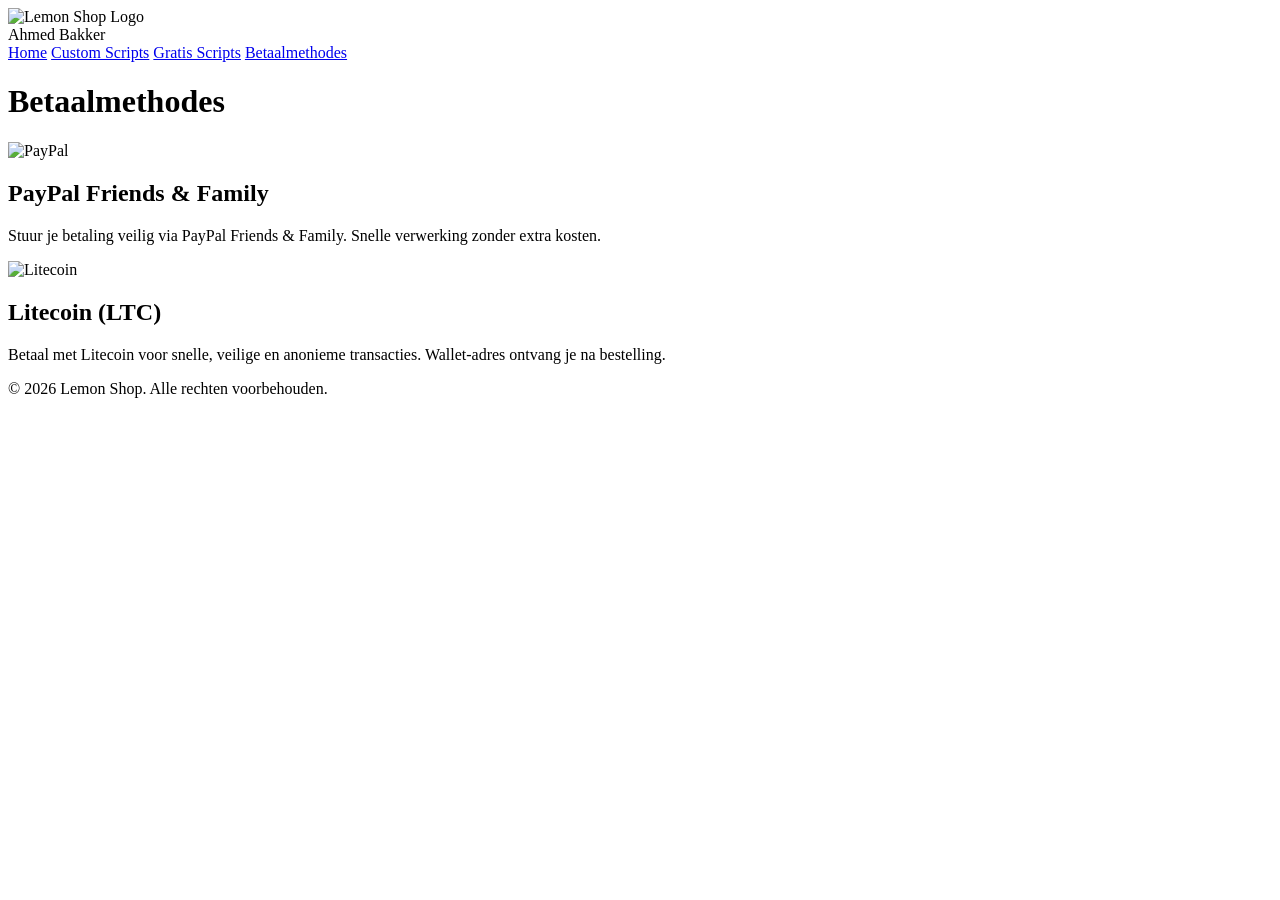
==== betaalmethodes.html @ abbf8e7f "Add files via upload" ====
<!DOCTYPE html>
<html lang="nl">
<head>
<meta charset="UTF-8">
<meta name="viewport" content="width=device-width, initial-scale=1.0">
<title>Lemon Shop - Betaalmethodes</title>
<link rel="stylesheet" href="css/style.css">
<link rel="icon" href="images/favicon.png">
</head>
<body>
<header>
    <img src="images/favicon.png" alt="Lemon Shop Logo">
    <div class="owner-name">Ahmed Bakker</div>
    <nav>
        <a href="index.html">Home</a>
        <a href="customscripts.html">Custom Scripts</a>
        <a href="gratisscripts.html">Gratis Scripts</a>
        <a href="betaalmethodes.html">Betaalmethodes</a>
    </nav>
</header>

<main>
    <h1>Betaalmethodes</h1>
    <div class="products">
        <article class="product-card">
            <img src="images/paypal.png" alt="PayPal">
            <h2>PayPal Friends & Family</h2>
            <p>Stuur je betaling veilig via PayPal Friends & Family. Snelle verwerking zonder extra kosten.</p>
        </article>

        <article class="product-card">
            <img src="images/ltc.png" alt="Litecoin">
            <h2>Litecoin (LTC)</h2>
            <p>Betaal met Litecoin voor snelle, veilige en anonieme transacties. Wallet-adres ontvang je na bestelling.</p>
        </article>
    </div>
</main>

<footer>
    © 2026 Lemon Shop. Alle rechten voorbehouden.
</footer>
</body>
</html>
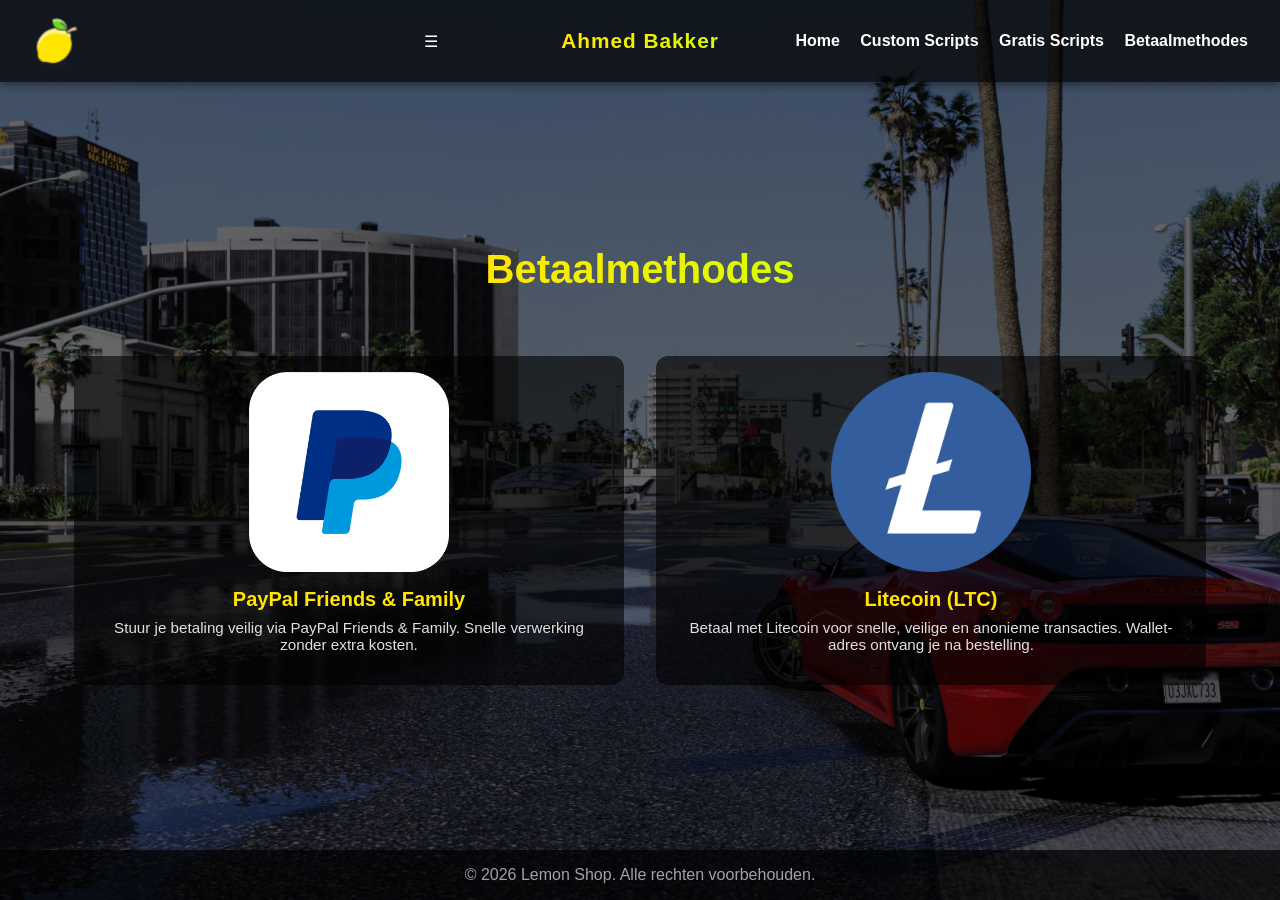
==== commit e1316b87: "Update betaalmethodes.html" ====
--- a/betaalmethodes.html
+++ b/betaalmethodes.html
@@ -11,6 +11,7 @@
 <header>
     <img src="images/favicon.png" alt="Lemon Shop Logo">
     <div class="owner-name">Ahmed Bakker</div>
+    <div class="menu-toggle">☰</div>
     <nav>
         <a href="index.html">Home</a>
         <a href="customscripts.html">Custom Scripts</a>
@@ -39,5 +40,26 @@
 <footer>
     © 2026 Lemon Shop. Alle rechten voorbehouden.
 </footer>
+
+<script>
+document.addEventListener('DOMContentLoaded', function() {
+    const toggle = document.querySelector(".menu-toggle");
+    const nav = document.querySelector("nav");
+
+    // Open/close menu bij klikken op hamburger
+    toggle.addEventListener("click", function(e){
+        nav.classList.toggle("active");
+        e.stopPropagation(); // voorkomt dat click buiten menu het meteen sluit
+    });
+
+    // Sluit menu als je buiten klikt
+    document.addEventListener("click", function(e) {
+        if(nav.classList.contains("active") && !nav.contains(e.target) && e.target !== toggle) {
+            nav.classList.remove("active");
+        }
+    });
+});
+</script>
+
 </body>
 </html>
--- a/css/style.css
+++ b/css/style.css
@@ -0,0 +1,278 @@
+* { margin:0; padding:0; box-sizing:border-box; font-family:'Poppins', sans-serif; }
+body {
+    min-height:100vh;
+    display:flex;
+    flex-direction:column;
+    align-items:center;
+    background: linear-gradient(135deg,#0f172a,#1e293b);
+    color:white;
+}
+header {
+    width:100%;
+    padding:1rem 2rem;
+    display:flex;
+    justify-content:space-between;
+    align-items:center;
+    background: rgba(0,0,0,0.7);
+    box-shadow:0 2px 10px rgba(0,0,0,0.5);
+    position:sticky;
+    top:0;
+    z-index:100;
+}
+header img { height:50px; }
+nav a {
+    text-decoration:none;
+    color:white;
+    margin-left:1rem;
+    font-weight:bold;
+    transition:0.2s;
+}
+nav a:hover { color:#ffe500; }
+main { flex:1; display:flex; flex-direction:column; align-items:center; justify-content:center; text-align:center; padding:2rem; }
+h1 { font-size:2.5rem; margin-bottom:2rem; background: linear-gradient(to right,#ffe600,#d9ff00); -webkit-background-clip:text; color:transparent; }
+.discord-links { display:flex; flex-wrap:wrap; justify-content:center; gap:1rem; margin-bottom:2rem; }
+.discord-links a {
+    background:#5865F2;
+    color:white;
+    padding:0.75rem 1.5rem;
+    border-radius:10px;
+    font-weight:bold;
+    box-shadow:0 0 15px rgba(88,101,242,0.5);
+    transition:0.2s;
+}
+.discord-links a:hover { transform:scale(1.05); box-shadow:0 0 25px rgba(88,101,242,0.7); }
+.connect-btn {
+    display:inline-block;
+    background:linear-gradient(to right,#10b981,#22c55e);
+    padding:1rem 2rem;
+    border-radius:12px;
+    font-size:1.25rem;
+    font-weight:bold;
+    text-decoration:none;
+    transition:0.2s;
+}
+.connect-btn:hover { transform:scale(1.05); box-shadow:0 0 30px rgba(16,185,129,0.7); }
+footer {
+    width:100%;
+    text-align:center;
+    padding:1rem;
+    background: rgba(0,0,0,0.7);
+    color:#a1a1aa;
+}
+@media(max-width:600px){h1{font-size:2rem;}.discord-links{flex-direction:column;}.connect-btn{width:80%;}}
+
+/* Body achtergrondfoto met overlay */
+body {
+    min-height: 100vh;
+    display: flex;
+    flex-direction: column;
+    align-items: center;
+    color: white;
+    background: url('../images/bg.jpg') no-repeat center center fixed;
+    background-size: cover;
+    position: relative;
+}
+
+/* Overlay zodat content leesbaar blijft */
+body::before {
+    content: "";
+    position: absolute;
+    top: 0; left: 0; right: 0; bottom: 0;
+    background: rgba(0, 0, 0, 0.6); /* donkere overlay */
+    z-index: 0;
+}
+
+/* Zorg dat main content boven overlay staat */
+header, main, footer {
+    position: relative;
+    z-index: 1;
+}
+
+.products {
+    display: flex;
+    flex-wrap: wrap;
+    justify-content: center;
+    gap: 2rem;
+    margin-top: 2rem;
+    width: 100%;
+    align-items: stretch; /* zorgt dat alle product-cards dezelfde hoogte krijgen */
+}
+
+
+.product-card {
+    background: rgba(0,0,0,0.6);
+    border-radius: 12px;
+    overflow: hidden;
+    width: 100%;
+    max-width: 550px;
+    display: flex;
+    flex-direction: column;
+    justify-content: space-between; /* duwt de download button naar beneden */
+    text-align: center;
+    padding: 1rem;
+    transition: opacity 0.3s ease, transform 0.3s ease;
+}
+
+.product-card.hide {
+    display: none !important;  /* kaart volledig verbergen */
+}
+
+.product-card:hover {
+    transform: scale(1.05);
+    box-shadow: 0 0 35px rgba(255,255,255,0.3);
+}
+
+.product-card img {
+    width: 100%;
+    height: auto;             /* hoogte automatisch aanpassen */
+    max-height: 200px;        /* voorkom dat ze te groot worden */
+    object-fit: contain;       /* volledig zichtbaar, niet uitgerekt of bijgesneden */
+    border-radius: 12px;
+    margin-bottom: 1rem;
+    display: block;
+    margin-left: auto;
+    margin-right: auto;
+}
+
+.product-card h2 {
+    font-size: 1.25rem;
+    margin-bottom: 0.5rem;
+    color: #ffe500;
+}
+
+.product-card p {
+    font-size: 0.95rem;
+    color: #e0e0e0;
+    margin-bottom: 1rem;
+    flex-grow: 1; /* zorgt dat de description de ruimte opvult */
+}
+
+.product-card .price {
+    display: block;
+    font-weight: bold;
+    color: #10b981;
+    font-size: 1.2rem;
+    margin-top: auto;           /* prijs onderaan duwen */
+}
+
+
+body::-webkit-scrollbar {
+    width: 12px;              /* breedte van de scrollbar */
+}
+
+body::-webkit-scrollbar-track {
+    background: #000000;      /* kleur van het spoor */
+    border-radius: 0px;
+}
+
+body::-webkit-scrollbar-thumb {
+    background: #ffe500;      /* kleur van de “duim” */
+    border-radius: 6px;
+}
+
+body::-webkit-scrollbar-thumb:hover {
+    background: #ffe500;      /* kleur als je eroverheen hovert */
+}
+
+.owner-name{
+    position: absolute;
+    left: 50%;
+    transform: translateX(-50%);
+    font-size: 1.3rem;
+    font-weight: 600;
+    letter-spacing: 1px;
+    background: linear-gradient(to right,#ffe600,#d9ff00);
+    -webkit-background-clip: text;
+    color: transparent;
+}
+
+.product-card .download-btn {
+    display: inline-block;
+    background: linear-gradient(to right,#10b981,#22c55e);
+    padding: 0.75rem 1.5rem;
+    border-radius: 8px;
+    font-weight: bold;
+    text-decoration: none;
+    color: #ffe500;  
+    transition: 0.2s;
+}
+
+.product-card .download-btn:hover {
+    transform: scale(1.05);
+    box-shadow: 0 0 20px rgba(16,185,129,0.7);
+}
+
+.filter-buttons {
+    display: flex;
+    justify-content: center;
+    gap: 1rem;
+    margin-bottom: 2rem;
+    flex-wrap: wrap;
+}
+
+.filter-buttons button {
+    padding: 0.5rem 1rem;
+    border: none;
+    border-radius: 8px;
+    font-weight: bold;
+    cursor: pointer;
+    background: rgba(0,0,0,0.7);
+    color: white;
+    transition: 0.2s;
+}
+
+.filter-buttons button:hover,
+.filter-buttons button.active {
+    background: #ffe500;
+    color: black;
+}
+
+@media (max-width: 700px) {
+
+.products{
+    width:100%;
+    padding:0 10px;
+}
+
+.product-card{
+    width:100%;
+    max-width:100%;
+}
+
+}
+
+/* Mobiele header fix */
+@media (max-width:700px){
+
+header{
+    flex-wrap:wrap;
+    padding:0.8rem 1rem;
+}
+
+header img{
+    height:40px;
+}
+
+.owner-name{
+    position:static;
+    transform:none;
+    width:100%;
+    text-align:center;
+    margin-top:5px;
+    font-size:1rem;
+}
+
+nav{
+    width:100%;
+    display:flex;
+    justify-content:center;
+    flex-wrap:wrap;
+    margin-top:5px;
+}
+
+nav a{
+    margin:5px 8px;
+    font-size:0.9rem;
+}
+
+}
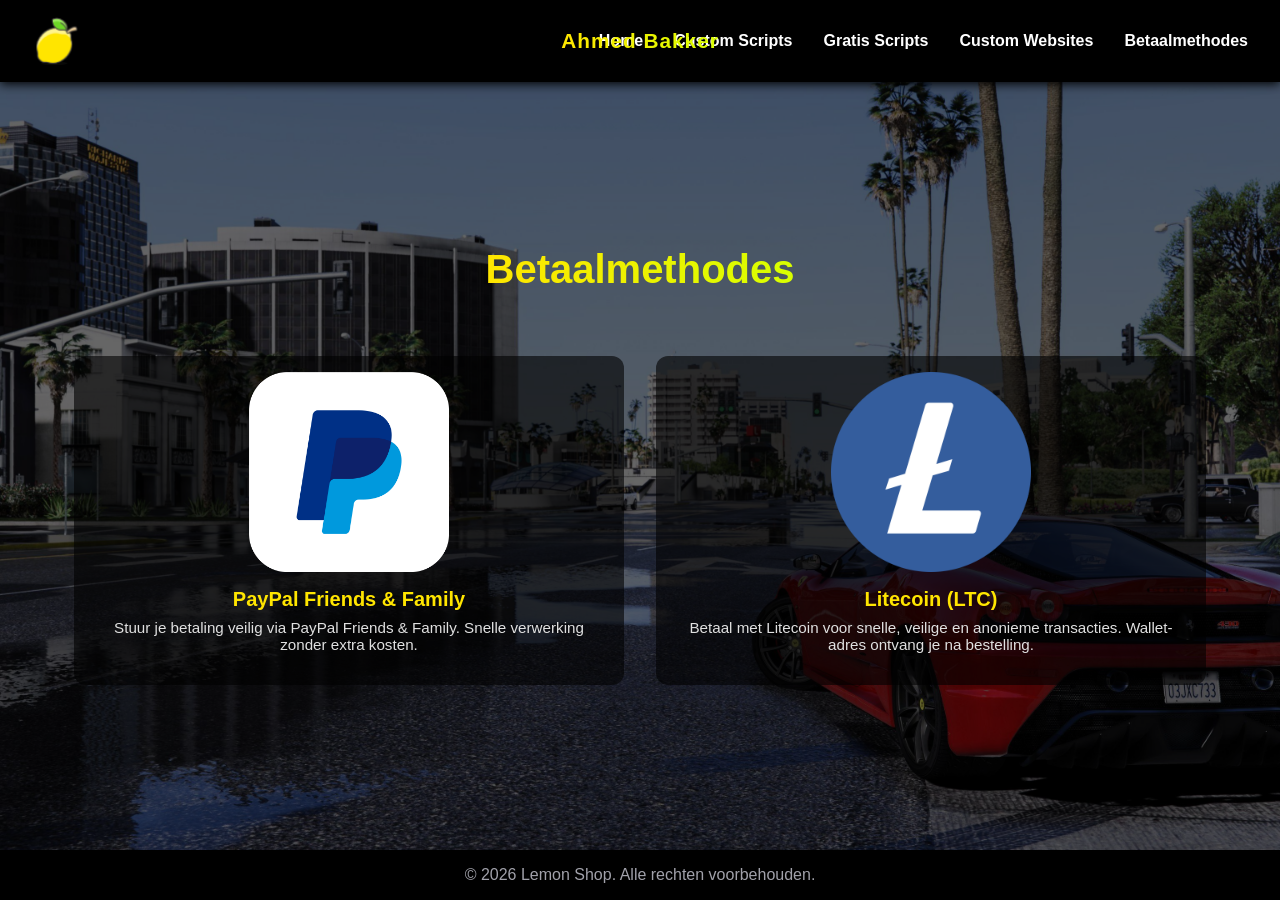
==== commit fd7f6d80: "Update betaalmethodes.html" ====
--- a/betaalmethodes.html
+++ b/betaalmethodes.html
@@ -16,6 +16,7 @@
         <a href="index.html">Home</a>
         <a href="customscripts.html">Custom Scripts</a>
         <a href="gratisscripts.html">Gratis Scripts</a>
+        <a href="customwebsites.html">Custom Websites</a>
         <a href="betaalmethodes.html">Betaalmethodes</a>
     </nav>
 </header>
--- a/css/style.css
+++ b/css/style.css
@@ -1,67 +1,10 @@
-* { margin:0; padding:0; box-sizing:border-box; font-family:'Poppins', sans-serif; }
-body {
-    min-height:100vh;
-    display:flex;
-    flex-direction:column;
-    align-items:center;
-    background: linear-gradient(135deg,#0f172a,#1e293b);
-    color:white;
-}
-header {
-    width:100%;
-    padding:1rem 2rem;
-    display:flex;
-    justify-content:space-between;
-    align-items:center;
-    background: rgba(0,0,0,0.7);
-    box-shadow:0 2px 10px rgba(0,0,0,0.5);
-    position:sticky;
-    top:0;
-    z-index:100;
-}
-header img { height:50px; }
-nav a {
-    text-decoration:none;
-    color:white;
-    margin-left:1rem;
-    font-weight:bold;
-    transition:0.2s;
-}
-nav a:hover { color:#ffe500; }
-main { flex:1; display:flex; flex-direction:column; align-items:center; justify-content:center; text-align:center; padding:2rem; }
-h1 { font-size:2.5rem; margin-bottom:2rem; background: linear-gradient(to right,#ffe600,#d9ff00); -webkit-background-clip:text; color:transparent; }
-.discord-links { display:flex; flex-wrap:wrap; justify-content:center; gap:1rem; margin-bottom:2rem; }
-.discord-links a {
-    background:#5865F2;
-    color:white;
-    padding:0.75rem 1.5rem;
-    border-radius:10px;
-    font-weight:bold;
-    box-shadow:0 0 15px rgba(88,101,242,0.5);
-    transition:0.2s;
-}
-.discord-links a:hover { transform:scale(1.05); box-shadow:0 0 25px rgba(88,101,242,0.7); }
-.connect-btn {
-    display:inline-block;
-    background:linear-gradient(to right,#10b981,#22c55e);
-    padding:1rem 2rem;
-    border-radius:12px;
-    font-size:1.25rem;
-    font-weight:bold;
-    text-decoration:none;
-    transition:0.2s;
-}
-.connect-btn:hover { transform:scale(1.05); box-shadow:0 0 30px rgba(16,185,129,0.7); }
-footer {
-    width:100%;
-    text-align:center;
-    padding:1rem;
-    background: rgba(0,0,0,0.7);
-    color:#a1a1aa;
-}
-@media(max-width:600px){h1{font-size:2rem;}.discord-links{flex-direction:column;}.connect-btn{width:80%;}}
-
-/* Body achtergrondfoto met overlay */
+* {
+    margin: 0;
+    padding: 0;
+    box-sizing: border-box;
+    font-family: 'Poppins', sans-serif;
+}
+
 body {
     min-height: 100vh;
     display: flex;
@@ -78,103 +21,38 @@
     content: "";
     position: absolute;
     top: 0; left: 0; right: 0; bottom: 0;
-    background: rgba(0, 0, 0, 0.6); /* donkere overlay */
+    background: rgba(0, 0, 0, 0.6);
     z-index: 0;
 }
 
-/* Zorg dat main content boven overlay staat */
+/* Header, main en footer boven overlay */
 header, main, footer {
     position: relative;
     z-index: 1;
 }
 
-.products {
-    display: flex;
-    flex-wrap: wrap;
-    justify-content: center;
-    gap: 2rem;
-    margin-top: 2rem;
-    width: 100%;
-    align-items: stretch; /* zorgt dat alle product-cards dezelfde hoogte krijgen */
-}
-
-
-.product-card {
-    background: rgba(0,0,0,0.6);
-    border-radius: 12px;
-    overflow: hidden;
-    width: 100%;
-    max-width: 550px;
-    display: flex;
-    flex-direction: column;
-    justify-content: space-between; /* duwt de download button naar beneden */
-    text-align: center;
-    padding: 1rem;
-    transition: opacity 0.3s ease, transform 0.3s ease;
-}
-
-.product-card.hide {
-    display: none !important;  /* kaart volledig verbergen */
-}
-
-.product-card:hover {
-    transform: scale(1.05);
-    box-shadow: 0 0 35px rgba(255,255,255,0.3);
-}
-
-.product-card img {
-    width: 100%;
-    height: auto;             /* hoogte automatisch aanpassen */
-    max-height: 200px;        /* voorkom dat ze te groot worden */
-    object-fit: contain;       /* volledig zichtbaar, niet uitgerekt of bijgesneden */
-    border-radius: 12px;
-    margin-bottom: 1rem;
-    display: block;
-    margin-left: auto;
-    margin-right: auto;
-}
-
-.product-card h2 {
-    font-size: 1.25rem;
-    margin-bottom: 0.5rem;
-    color: #ffe500;
-}
-
-.product-card p {
-    font-size: 0.95rem;
-    color: #e0e0e0;
-    margin-bottom: 1rem;
-    flex-grow: 1; /* zorgt dat de description de ruimte opvult */
-}
-
-.product-card .price {
-    display: block;
-    font-weight: bold;
-    color: #10b981;
-    font-size: 1.2rem;
-    margin-top: auto;           /* prijs onderaan duwen */
-}
-
-
-body::-webkit-scrollbar {
-    width: 12px;              /* breedte van de scrollbar */
-}
-
-body::-webkit-scrollbar-track {
-    background: #000000;      /* kleur van het spoor */
-    border-radius: 0px;
-}
-
-body::-webkit-scrollbar-thumb {
-    background: #ffe500;      /* kleur van de “duim” */
-    border-radius: 6px;
-}
-
-body::-webkit-scrollbar-thumb:hover {
-    background: #ffe500;      /* kleur als je eroverheen hovert */
-}
-
-.owner-name{
+/* Header */
+header {
+    width: 100vw;
+    max-width: 100%;
+    padding: 1rem 2rem;
+    display: flex;
+    justify-content: space-between;
+    align-items: center;
+    background: #000000;
+    box-shadow: 0 2px 10px #000000;
+    position: sticky;
+    top: 0;
+    z-index: 100;
+}
+
+header img {
+    height: 50px;
+    flex-shrink: 0;
+}
+
+/* Owner name gecentreerd op desktop */
+.owner-name {
     position: absolute;
     left: 50%;
     transform: translateX(-50%);
@@ -184,6 +62,167 @@
     background: linear-gradient(to right,#ffe600,#d9ff00);
     -webkit-background-clip: text;
     color: transparent;
+    white-space: nowrap;
+}
+
+/* Navigatie */
+nav {
+    display: flex;
+    align-items: center;
+    gap: 15px;
+}
+
+nav a {
+    text-decoration: none;
+    color: white;
+    margin-left: 1rem;
+    font-weight: bold;
+    transition: 0.2s;
+}
+
+nav a:hover {
+    color: #ffe500;
+}
+
+/* Hamburger menu */
+.menu-toggle {
+    display: none;
+    font-size: 28px;
+    cursor: pointer;
+    color: white;
+    user-select: none;
+    z-index: 101;
+}
+
+/* Main content */
+main {
+    flex: 1;
+    display: flex;
+    flex-direction: column;
+    align-items: center;
+    justify-content: center;
+    text-align: center;
+    padding: 2rem;
+}
+
+h1 {
+    font-size: 2.5rem;
+    margin-bottom: 2rem;
+    background: linear-gradient(to right,#ffe600,#d9ff00);
+    -webkit-background-clip: text;
+    color: transparent;
+}
+
+.discord-links {
+    display: flex;
+    flex-wrap: wrap;
+    justify-content: center;
+    gap: 1rem;
+    margin-bottom: 2rem;
+}
+
+.discord-links a {
+    background: #5865F2;
+    color: white;
+    padding: 0.75rem 1.5rem;
+    border-radius: 10px;
+    font-weight: bold;
+    box-shadow: 0 0 15px rgba(88,101,242,0.5);
+    transition: 0.2s;
+}
+
+.discord-links a:hover {
+    transform: scale(1.05);
+    box-shadow: 0 0 25px rgba(88,101,242,0.7);
+}
+
+.connect-btn {
+    display: inline-block;
+    background: linear-gradient(to right,#10b981,#22c55e);
+    padding: 1rem 2rem;
+    border-radius: 12px;
+    font-size: 1.25rem;
+    font-weight: bold;
+    text-decoration: none;
+    transition: 0.2s;
+}
+
+.connect-btn:hover {
+    transform: scale(1.05);
+    box-shadow: 0 0 30px rgba(16,185,129,0.7);
+}
+
+/* Footer */
+footer {
+    width: 100%;
+    text-align: center;
+    padding: 1rem;
+    background: #000000;
+    color: #a1a1aa;
+}
+
+/* Product cards */
+.products {
+    display: flex;
+    flex-wrap: wrap;
+    justify-content: center;
+    gap: 2rem;
+    margin-top: 2rem;
+    width: 100%;
+    align-items: stretch;
+}
+
+.product-card {
+    background: rgba(0,0,0,0.6);
+    border-radius: 12px;
+    overflow: hidden;
+    width: 100%;
+    max-width: 550px;
+    display: flex;
+    flex-direction: column;
+    justify-content: space-between;
+    text-align: center;
+    padding: 1rem;
+    transition: opacity 0.3s ease, transform 0.3s ease;
+}
+
+.product-card.hide {
+    display: none !important;
+}
+
+.product-card:hover {
+    transform: scale(1.05);
+    box-shadow: 0 0 35px rgba(255,255,255,0.3);
+}
+
+.product-card img {
+    width: 100%;
+    height: auto;
+    max-height: 200px;
+    object-fit: contain;
+    border-radius: 12px;
+    margin-bottom: 1rem;
+}
+
+.product-card h2 {
+    font-size: 1.25rem;
+    margin-bottom: 0.5rem;
+    color: #ffe500;
+}
+
+.product-card p {
+    font-size: 0.95rem;
+    color: #e0e0e0;
+    margin-bottom: 1rem;
+    flex-grow: 1;
+}
+
+.product-card .price {
+    display: block;
+    font-weight: bold;
+    color: #10b981;
+    font-size: 1.2rem;
+    margin-top: auto;
 }
 
 .product-card .download-btn {
@@ -202,6 +241,7 @@
     box-shadow: 0 0 20px rgba(16,185,129,0.7);
 }
 
+/* Filter buttons */
 .filter-buttons {
     display: flex;
     justify-content: center;
@@ -227,52 +267,103 @@
     color: black;
 }
 
+/* Scrollbar */
+body::-webkit-scrollbar {
+    width: 12px;
+}
+
+body::-webkit-scrollbar-track {
+    background: #000000;
+}
+
+body::-webkit-scrollbar-thumb {
+    background: #ffe500;
+    border-radius: 6px;
+}
+
+body::-webkit-scrollbar-thumb:hover {
+    background: #ffe500;
+}
+
+/* Mobiele header fix: logo links, owner name midden, hamburger rechts */
 @media (max-width: 700px) {
 
-.products{
-    width:100%;
-    padding:0 10px;
-}
-
-.product-card{
-    width:100%;
-    max-width:100%;
-}
-
-}
-
-/* Mobiele header fix */
-@media (max-width:700px){
-
-header{
-    flex-wrap:wrap;
-    padding:0.8rem 1rem;
-}
-
-header img{
-    height:40px;
-}
-
-.owner-name{
-    position:static;
-    transform:none;
-    width:100%;
-    text-align:center;
-    margin-top:5px;
-    font-size:1rem;
-}
-
-nav{
-    width:100%;
-    display:flex;
-    justify-content:center;
-    flex-wrap:wrap;
-    margin-top:5px;
-}
-
-nav a{
-    margin:5px 8px;
-    font-size:0.9rem;
-}
-
-}
+    header {
+        display: flex;
+        align-items: center;
+        justify-content: space-between;
+        padding: 0.8rem 1rem;
+        position: relative; /* zodat absolute werkt indien nodig */
+        background: #000000;
+    }
+
+    /* Logo links */
+    header img {
+        height: 40px;
+        flex-shrink: 0;
+    }
+
+    /* Owner name in het midden */
+    .owner-name {
+        position: static; /* niet absolute op mobiel */
+        transform: none;
+        flex: 1; /* neemt ruimte in tussen logo en menu */
+        text-align: center;
+        font-size: 1.1rem;
+        font-weight: 600;
+        letter-spacing: 1px;
+        background: linear-gradient(to right,#ffe600,#d9ff00);
+        -webkit-background-clip: text;
+        color: transparent;
+        white-space: nowrap;
+    }
+
+    /* Hamburger menu rechts */
+    .menu-toggle {
+        display: block;
+        font-size: 28px;
+        cursor: pointer;
+        color: white;
+        user-select: none;
+        flex-shrink: 0;
+        z-index: 101;
+    }
+
+    /* Mobiele nav dropdown */
+    nav {
+        display: none;
+        flex-direction: column;
+        position: absolute;
+        top: 60px; /* net onder de header */
+        right: 0;
+        background: #000000; /* zelfde kleur als header */
+        padding: 1rem;
+        border-radius: 0;
+        z-index: 100;
+    }
+
+    nav.active {
+        display: flex;
+    }
+
+    nav a {
+        margin: 8px 0;
+        font-size: 1rem;
+    }
+
+    .menu-toggle{
+        display: block;
+    }
+
+    /* Products op mobiel */
+    .products{
+        width:100%;
+        padding:0 10px;
+    }
+
+    .product-card{
+        width:100%;
+        max-width:100%;
+    }
+
+}
